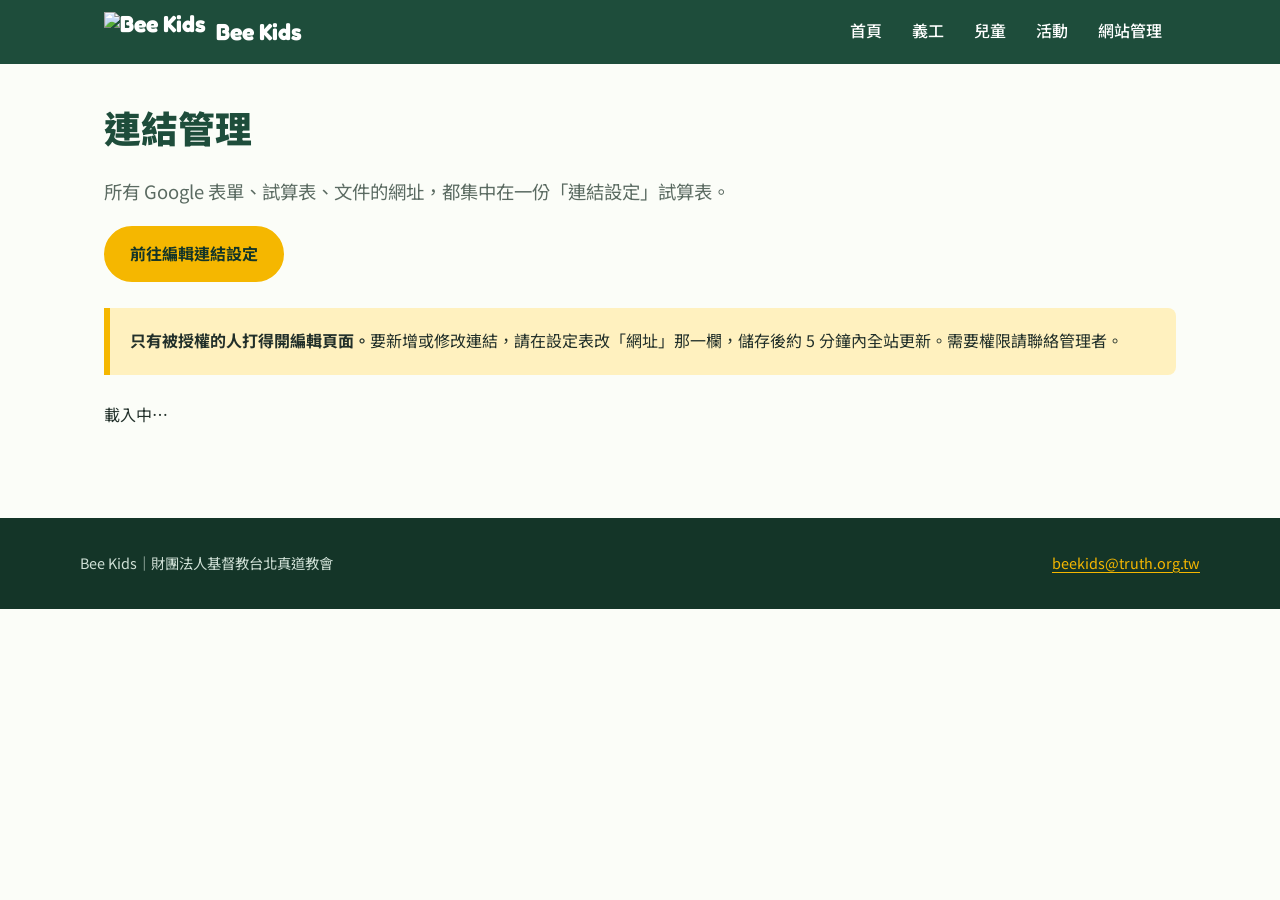
==== links.html @ d647f4fd "Add files via upload" ====
<!doctype html>
<html lang="zh-Hant">
<head>
<meta charset="utf-8">
<meta name="viewport" content="width=device-width, initial-scale=1">
<title>連結管理｜Bee Kids</title>
<link rel="stylesheet" href="../assets/site.css">
<script defer src="../assets/site.js"></script>
</head>
<body>
<main id="main" class="page">
<article class="prose wide">

  <h1>連結管理</h1>
  <p class="lead">所有 Google 表單、試算表、文件的網址，都集中在一份「連結設定」試算表。</p>
  <p><a class="btn solid" data-link-edit href="#" target="_blank" rel="noopener">前往編輯連結設定</a></p>
  <div class="callout">
    <p><strong>只有被授權的人打得開編輯頁面。</strong>要新增或修改連結，請在設定表改「網址」那一欄，儲存後約 5 分鐘內全站更新。需要權限請聯絡管理者。</p>
  </div>

  <div data-link-table>載入中…</div>

</article>
</main>
</body>
</html>
---- assets/site.css ----
@import url("https://fonts.googleapis.com/css2?family=Fredoka:wght@500;700&family=Noto+Sans+TC:wght@400;500;700;900&display=swap");

:root{
  --honey:#F5B700; --honey-soft:#FFF1BF; --garden:#1E4D3B; --garden-deep:#143528; --leaf:#2F6B52;
  --ink:#22302A; --muted:#5B6B62; --paper:#FBFDF8; --mist:#EDF4E8; --line:#D8E3D2;
  --hw:125px; --head:64px;
}
*{box-sizing:border-box}
html{scroll-behavior:smooth;scroll-padding-top:calc(var(--head) + 20px)}
body{margin:0;font:400 1rem/1.85 "Noto Sans TC",system-ui,-apple-system,"Microsoft JhengHei",sans-serif;color:var(--ink);background:var(--paper)}
a{color:var(--leaf);text-underline-offset:3px}
a:focus-visible,button:focus-visible{outline:3px solid var(--honey);outline-offset:2px}
code{background:var(--mist);padding:.1em .4em;border-radius:4px;font-size:.9em}
.skip{position:absolute;left:-999px;top:8px}
.skip:focus{left:8px;background:#fff;padding:8px 12px;z-index:100}

/* ---------- Header ---------- */
.site-header{position:sticky;top:0;z-index:50;background:var(--garden);color:#fff;height:var(--head)}
.bar{max-width:1120px;height:100%;margin:0 auto;padding:0 24px;display:flex;align-items:center;gap:24px}
.brand{display:flex;align-items:center;gap:10px;color:var(--honey);text-decoration:none;font:700 1.45rem/1 Fredoka,sans-serif}
.brand img{height:40px;width:auto}
.site-header nav{margin-left:auto}
.site-header nav ul{list-style:none;margin:0;padding:0}
.site-header nav>ul{display:flex;gap:2px}
.site-header a{color:#fff;text-decoration:none}
.site-header nav>ul>li{position:relative}
.site-header nav>ul>li>a{display:block;padding:21px 14px;font-weight:500;border-bottom:3px solid transparent}
.site-header nav>ul>li:hover>a,.site-header nav>ul>li.on>a,.site-header a[aria-current]{border-bottom-color:var(--honey)}
.sub{display:none;position:absolute;left:0;top:100%;min-width:220px;background:#fff;border:1px solid var(--line);border-top:3px solid var(--honey);box-shadow:0 10px 24px rgba(20,53,40,.18);padding:8px 0}
.has-sub:hover>.sub,.has-sub:focus-within>.sub{display:block}
.sub a{display:block;color:var(--ink);padding:6px 18px;font-size:.95rem}
.sub a:hover{background:var(--honey-soft)}
.sub a[aria-current]{font-weight:700;background:var(--honey-soft)}
.sub .grp>a{font-weight:700;color:var(--garden)}
.sub .grp ul a{padding-left:34px;font-size:.9rem;color:var(--muted)}
.menu-btn{display:none;margin-left:auto;background:none;border:1px solid rgba(255,255,255,.5);color:#fff;border-radius:8px;padding:6px 14px;font:inherit;cursor:pointer}

/* ---------- Hero (home) ---------- */
.hero{background:var(--garden) url("data:image/svg+xml,%3Csvg xmlns='http://www.w3.org/2000/svg' width='56' height='100'%3E%3Cpath d='M28 66L0 50V16L28 0l28 16v34zM28 100V66M28 0v34L0 50v34l28 16 28-16V50z' fill='none' stroke='%23F5B700' stroke-opacity='.2'/%3E%3C/svg%3E");color:#fff}
.hero-in{max-width:1120px;margin:0 auto;padding:96px 24px 88px}
.hero-in{display:grid;grid-template-columns:1.1fr .9fr;gap:48px;align-items:center}
.hero-photo{margin:0}
.hero-photo img{display:block;width:100%;aspect-ratio:4/3;object-fit:cover;border-radius:16px;border:4px solid var(--honey)}
.hero h1{margin:0 0 20px;font:700 clamp(3.2rem,9vw,6rem)/1 Fredoka,sans-serif;color:var(--honey);letter-spacing:.01em}
.hero p{margin:0 0 32px;max-width:26em;font-size:clamp(1.15rem,2.4vw,1.5rem);line-height:1.7}
.btns{display:flex;flex-wrap:wrap;gap:12px}
.btn{display:inline-block;padding:11px 24px;border-radius:999px;font-weight:700;text-decoration:none;border:2px solid var(--honey)}
.btn.solid{background:var(--honey);color:var(--garden-deep)}
.btn.line{color:#fff}
.btn:hover{background:#fff;border-color:#fff;color:var(--garden-deep)}
.btns{display:flex;flex-wrap:wrap;gap:16px}
.btns-br{flex-basis:100%;height:0}

/* ---------- Page layout ---------- */
.page{max-width:1120px;margin:0 auto;padding:40px 24px 88px;display:grid;grid-template-columns:minmax(0,1fr) 220px;gap:48px}
.page.solo{grid-template-columns:minmax(0,1fr)}
.page.no-toc{grid-template-columns:minmax(0,52rem);justify-content:center}
.prose{max-width:46rem}
.home .prose{max-width:52rem}
.crumbs{font-size:.88rem;color:var(--muted);margin-bottom:8px}
.crumbs a{color:var(--muted)}
.crumbs span{margin:0 6px}
h1{font-size:2.3rem;line-height:1.3;font-weight:900;margin:0 0 .6em;color:var(--garden)}
h2{font-size:1.7rem;line-height:1.4;font-weight:900;margin:3.2rem 0 1rem;padding-bottom:.4rem;border-bottom:3px solid var(--honey);color:var(--garden)}
h2:first-child{margin-top:0}
h2 small,h3 small{font-size:.8rem;font-weight:400;color:#777;margin-left:.8em}
h3{font-size:1.25rem;font-weight:700;margin:2.2rem 0 .6rem;color:var(--leaf)}
.lead{font-size:1.15rem;color:var(--muted)}
.prose ul,.prose ol{padding-left:1.4em}
.prose li{margin:.35em 0}
.prose li::marker{color:var(--honey);font-weight:700}
.prose ol>li::marker{color:var(--leaf)}

/* ---------- Components ---------- */
.callout{background:var(--honey-soft);border-left:6px solid var(--honey);padding:14px 20px;margin:1.6rem 0;border-radius:0 8px 8px 0}
.callout p{margin:.3em 0}
.quote{font-size:1.2rem;font-weight:700;color:var(--garden);margin:1rem 0}
.steps{list-style:none;padding:0!important;display:grid;grid-template-columns:repeat(auto-fit,minmax(150px,1fr));gap:12px;counter-reset:s;margin:1rem 0 1.6rem}
.steps li{counter-increment:s;background:var(--mist);border-radius:10px;padding:14px 16px;margin:0;font-weight:500}
.steps li::before{content:counter(s);display:grid;place-items:center;width:28px;height:28px;margin-bottom:6px;border-radius:50%;background:var(--honey);color:var(--garden-deep);font:700 .95rem/1 Fredoka,sans-serif}
.links{list-style:none;padding:0!important;margin:1rem 0}
.links li{margin:0;border-bottom:1px solid var(--line)}
.links a{display:flex;justify-content:space-between;gap:16px;padding:12px 4px;text-decoration:none;font-weight:500}
.links a:hover{background:var(--honey-soft)}
.links small{color:var(--muted);font-weight:400}
.links.row{display:grid;grid-template-columns:repeat(3,1fr);gap:12px}
.links.row li{border:1px solid var(--line);border-radius:10px;background:#fff}
.links.row a{flex-direction:column;justify-content:center;gap:2px;padding:16px 18px;height:100%;border-radius:10px}
.split{display:grid;grid-template-columns:1fr 1fr;gap:20px;align-items:stretch;margin:1.2rem 0}
.split>*{margin:0!important;border-radius:12px}
.split.has-logo{grid-template-columns:.8fr 1.2fr 1.1fr}
.split-logo{display:flex;align-items:center;justify-content:center;padding:8px}
.split-logo img{width:100%;max-width:170px;aspect-ratio:1;object-fit:cover;border-radius:50%;border:3px solid var(--honey);background:#fff}
.split-text p{margin:0}
.split-text{display:flex;align-items:center;justify-content:center;text-align:center;background:var(--honey-soft);padding:28px 20px}
.split .links{border:1px solid var(--line);background:#fff;padding:6px 16px!important;display:flex;flex-direction:column;justify-content:center}
.split .links li:last-child{border-bottom:0}
.core{display:grid;grid-template-columns:auto 1fr;gap:40px;align-items:start;margin-top:1rem}
.core h3{margin-top:0}
.core .honey{margin:1rem 0 0}
.core-role{background:var(--mist);border-radius:12px;padding:24px 28px}
.sheet-wrap{overflow:auto;max-height:78vh;border:1px solid var(--line);border-radius:10px;background:#fff}
.sheet-table{border-collapse:separate;border-spacing:0;min-width:760px;width:100%;font-size:.92rem;line-height:1.5}
.sheet-table th,.sheet-table td{padding:6px 10px;border-bottom:1px solid var(--line);text-align:center;white-space:nowrap}
.sheet-table thead th{position:sticky;top:0;z-index:2;background:var(--garden);color:#fff;font-weight:700}
.sheet-table thead th small{display:block;font-weight:400;font-size:.75rem;color:var(--honey)}
.sheet-table .c1,.sheet-table .c2{position:sticky;z-index:1;background:var(--mist);color:var(--garden);font-weight:700;text-align:left}
.sheet-table .c1{left:0;width:52px;min-width:52px;max-width:52px;padding:6px;white-space:normal;text-align:center}
.sheet-table .c2{left:52px;width:108px;min-width:108px;padding:6px 8px;font-size:.88rem;white-space:normal;border-right:1px solid var(--line)}
.sheet-table thead .c1,.sheet-table thead .c2{z-index:3;background:var(--garden);color:#fff}
.sheet-table tr.sec-start td{border-top:3px solid var(--honey)}
.sheet-table td.none{color:#b5c0b9}
.sheet-table tr.leave td:not(.c1):not(.c2){background:#fafafa}
.sheet-table.one{min-width:0}
.sheet-table.one td:last-child,.sheet-table.one th:last-child{font-size:1.05rem;font-weight:500}
.sheet-note{font-size:.85rem;color:var(--muted);margin:.6rem 0}
.sheet-bar{display:flex;flex-wrap:wrap;gap:12px 20px;align-items:center;margin:1rem 0}
.seg{display:inline-flex;border:2px solid var(--garden);border-radius:999px;overflow:hidden}
.seg button{border:0;background:#fff;color:var(--garden);font:inherit;font-weight:700;padding:6px 18px;cursor:pointer}
.seg button[aria-pressed="true"]{background:var(--garden);color:#fff}
.pick{display:inline-flex;align-items:center;gap:6px}
.pick[hidden]{display:none}
.pick button{width:36px;height:36px;border:1px solid var(--line);border-radius:50%;background:#fff;color:var(--garden);font-size:1.2rem;line-height:1;cursor:pointer}
.pick button:hover{background:var(--honey-soft);border-color:var(--honey)}
.pick select{height:36px;border:1px solid var(--line);border-radius:8px;padding:0 10px;font:inherit;background:#fff;color:var(--ink)}
.cards{display:grid;grid-template-columns:repeat(auto-fill,minmax(220px,1fr));gap:14px;margin:1.4rem 0}
.card{display:block;padding:16px 20px;border:1px solid var(--line);border-radius:10px;background:#fff;color:var(--ink);text-decoration:none}
.card:hover{border-color:var(--honey);background:var(--honey-soft)}
.card b{display:block;color:var(--garden);font-size:1.1rem}
.card small{color:var(--muted)}
.facts{display:grid;grid-template-columns:max-content 1fr;gap:6px 24px;margin:1rem 0}
.facts dt{font-weight:700;color:var(--garden)}
.facts dd{margin:0}
.wk-date{font-size:1.25rem;margin:.2rem 0 .9rem}
.wk-date small{margin-left:.7em;font-size:.85rem;color:var(--muted)}
.blocks{display:grid;grid-template-columns:repeat(auto-fit,minmax(250px,1fr));gap:16px;align-items:start}
.bcol{display:grid;gap:16px;align-content:start}
.prose.wide{max-width:none}
.blk{border:1px solid var(--line);border-radius:10px;overflow:hidden;background:#fff}
.blk h3{margin:0;padding:8px 14px;background:var(--garden);color:#fff;font-size:1.05rem;border-bottom:3px solid var(--honey)}
.blk table{width:100%;border-collapse:collapse}
.blk th,.blk td{padding:8px 12px;border-bottom:1px solid var(--line);text-align:left;vertical-align:top}
.blk tr:last-child th,.blk tr:last-child td{border-bottom:0}
.blk th{width:40%;background:var(--mist);color:var(--garden);font-weight:700;font-size:.92rem}
.blk td.none{color:#b5c0b9}
.nm{white-space:nowrap}
.sheet-table thead th{vertical-align:top}
.sheet-table .c12{position:sticky;left:0;z-index:1;background:var(--mist);color:var(--garden);font-weight:700;text-align:center;vertical-align:middle;border-right:1px solid var(--line)}
.sheet-table td.stack{vertical-align:top}


/* ---------- 6B honeycomb ---------- */
.honey{--g:6px;display:grid;grid-template-columns:repeat(3,var(--hw));gap:var(--g);width:max-content;margin:2rem auto 3rem;padding-right:calc(var(--hw)/2)}
.hex{width:var(--hw);height:calc(var(--hw)*1.1547);clip-path:polygon(50% 0,100% 25%,100% 75%,50% 100%,0 75%,0 25%);display:flex;flex-direction:column;align-items:center;justify-content:center;text-align:center;padding:0 12px;background:var(--honey);color:var(--garden-deep)}
.hex:nth-child(even){background:var(--garden);color:#fff}
.hex:nth-child(n+4){margin-top:calc(var(--hw)*-.2887);transform:translateX(calc(var(--hw)/2 + var(--g)/2))}
.hex b{font-size:.9rem;font-weight:900;line-height:1.3}
.hex span{font:500 .68rem/1.3 Fredoka,sans-serif;margin-top:4px}

/* ---------- TOC ---------- */
.toc{position:sticky;top:calc(var(--head) + 24px);align-self:start;font-size:.9rem;border-left:2px solid var(--line);padding-left:16px}
.toc b{display:block;margin-bottom:6px;color:var(--garden)}
.toc a{display:block;padding:3px 0;color:var(--muted);text-decoration:none}
.toc a.h3{padding-left:14px;font-size:.85rem}
.toc a.on{color:var(--garden);font-weight:700}

/* ---------- Footer ---------- */
.site-footer{background:var(--garden-deep);color:#cfe0d6;padding:32px 24px;font-size:.9rem}
.site-footer div{max-width:1120px;margin:0 auto;display:flex;flex-wrap:wrap;justify-content:space-between;gap:8px 24px}
.site-footer a{color:var(--honey)}

/* ---------- Responsive ---------- */
@media (max-width:1000px){
  .page{grid-template-columns:minmax(0,1fr)}
  .toc{display:none}
}
@media (max-width:900px){
  .core{grid-template-columns:1fr}
  .split.has-logo{grid-template-columns:1fr 1fr}
  .split-logo{grid-column:1/-1}
  .menu-btn{display:block}
  .site-header nav{display:none;position:absolute;left:0;right:0;top:var(--head);margin:0;background:var(--garden);max-height:calc(100vh - var(--head));overflow:auto;padding:8px 24px 20px}
  .site-header nav.open{display:block}
  .site-header nav>ul{flex-direction:column}
  .site-header nav>ul>li>a{padding:10px 0}
  .sub{display:block;position:static;background:none;border:0;box-shadow:none;min-width:0;padding:0 0 4px 14px}
  .sub a,.sub .grp>a{color:#dbe9e0;padding:4px 0}
  .sub .grp ul a{padding-left:14px;color:#b9cfc2}
  .sub a:hover,.sub a[aria-current]{background:none;color:#fff}
}
@media (max-width:760px){
  h1{font-size:1.9rem}
  .hero-in{padding:64px 24px 56px;grid-template-columns:1fr;gap:32px}  .honey{grid-template-columns:1fr;width:auto;padding:0;gap:10px}
  .hex{width:auto;height:auto;clip-path:none;border-radius:10px;padding:14px 18px;align-items:flex-start;text-align:left}
  .hex:nth-child(n+4){margin-top:0;transform:none}
  .split,.split.has-logo{grid-template-columns:1fr}
  .links.row{grid-template-columns:1fr}
}
@media (prefers-reduced-motion:reduce){html{scroll-behavior:auto}}
.side{display:grid;grid-template-columns:1.4fr minmax(260px,.8fr);gap:28px;align-items:start}
.side-text{order:2;position:sticky;top:calc(var(--head) + 20px)}
.side-text>p:first-child{margin-top:0}
.side .form-embed{margin:0}
@media (max-width:900px){
  .side{grid-template-columns:1fr}
  .side-text{order:0;position:static}
}
.form-embed{border:1px solid var(--line);border-radius:10px;overflow:hidden;background:#fff;margin:1rem 0}
.form-embed iframe{display:block;width:80%;height:500px;border:0}
.side-text>ul:first-child{margin-top:0}
.form-embed.short iframe{height:500px}

/* ---------- 義工成員 ---------- */
.mgrp h3{margin:1.6rem 0 .4rem}
.chips{list-style:none;padding:0!important;margin:.4rem 0 0;display:flex;flex-wrap:wrap;gap:8px}
.chips li{margin:0;padding:4px 14px;background:var(--mist);border:1px solid var(--line);border-radius:999px;font-weight:500}
.chips small{margin-left:.5em;color:var(--muted);font-size:.78rem;font-weight:400}
.bd-now{background:var(--honey-soft);border:2px solid var(--honey);border-radius:12px;padding:16px 20px;margin:1rem 0 1.6rem}
.bd-now b{font-size:1.1rem;color:var(--garden)}
.bd-now p{margin:.4rem 0 0}
.bd-now ul{list-style:none;padding:0!important;margin:.5rem 0 0;display:flex;flex-wrap:wrap;gap:6px 22px}
.bd-now li{margin:0}
.bd-now li span{font-weight:700;color:var(--garden);margin-right:.5em;font-variant-numeric:tabular-nums}
.bd-now li.today{font-weight:700}
.bd-now li.today::after{content:"今天生日";margin-left:.6em;padding:1px 8px;border-radius:999px;background:var(--honey);color:var(--garden-deep);font-size:.75rem}
.bd-grid{display:grid;grid-template-columns:repeat(auto-fill,minmax(200px,1fr));gap:14px}
.bd-m{border:1px solid var(--line);border-radius:10px;background:#fff;padding:12px 16px}
.bd-m.now{border:2px solid var(--honey);background:var(--honey-soft)}
.bd-m h3{margin:0 0 .4rem;font-size:1.05rem}
.bd-m ul{list-style:none;padding:0!important;margin:0}
.bd-m li{margin:.15em 0;display:flex;gap:.8em}
.bd-m li span{color:var(--muted);min-width:3em;font-variant-numeric:tabular-nums}
.bd-m li.today{font-weight:700;color:var(--garden)}
.bd-m .none{margin:0;color:#b5c0b9}
.m-total{margin-left:.8em;font-size:.8rem;font-weight:400;color:var(--muted)}

/* ---------- 年度行事曆 ---------- */
.lead small{margin-left:1em;font-size:.85rem}
.cal-next{display:flex;flex-wrap:wrap;align-items:baseline;gap:6px 14px;background:var(--honey-soft);border:2px solid var(--honey);border-radius:12px;padding:14px 20px;margin:1.2rem 0}
.cal-next span{font-size:.85rem;font-weight:700;color:var(--garden-deep);background:var(--honey);border-radius:999px;padding:1px 10px}
.cal-next b{font-size:1.2rem;color:var(--garden)}
.cal-next b small{margin-left:.3em;font-size:.8rem;font-weight:400;color:var(--muted)}
.cal-next>small{color:var(--muted)}
.cal-grid{display:grid;grid-template-columns:repeat(auto-fill,minmax(280px,1fr));gap:14px}
.cal-m{border:1px solid var(--line);border-radius:10px;background:#fff;overflow:hidden}
.cal-m h3{margin:0;padding:8px 16px;background:var(--honey);color:var(--garden-deep);font-size:1rem}
.cal-m.now{border:2px solid var(--garden)}
.cal-m.now h3{background:var(--garden);color:#fff}
.cal-m ul{list-style:none;padding:8px 16px 12px!important;margin:0;min-height:3.4rem}
.cal-m li{margin:.25em 0}
.cal-m .none{margin:0;padding:8px 16px 12px;color:#b5c0b9}
.ev{display:flex;gap:.8em;align-items:baseline}
.ev::before{content:"";flex:none;width:9px;height:9px;border-radius:50%;background:var(--c);transform:translateY(-1px)}
.ev.meeting{--c:var(--garden)}
.ev.bee{--c:var(--honey)}
.ev.camp{--c:#5FA37B}
.ev.other{--c:#9AA79F}
.ev .d{min-width:4.8em;color:var(--muted);font-variant-numeric:tabular-nums}
.ev .d small{margin-left:.35em;font-size:.8rem}
.ev .t{font-weight:500}
.ev.past{opacity:.5}
.cal-legend{list-style:none;padding:0!important;display:flex;flex-wrap:wrap;gap:6px 20px;margin:1rem 0;font-size:.88rem;color:var(--muted)}
.cal-legend li{margin:0;gap:.5em;align-items:center}
.cal-sub{display:flex;flex-wrap:wrap;gap:12px 24px;align-items:center;justify-content:space-between;background:var(--mist);border-radius:12px;padding:18px 22px;margin:1.6rem 0 1rem}
.cal-sub p{margin:.2rem 0 0;color:var(--muted);font-size:.92rem}
.cal-sub .btn.line{color:var(--garden);border-color:var(--garden)}

/* ---------- 載入狀態標示 ---------- */
.load-badge{position:fixed;right:16px;bottom:16px;z-index:60;display:flex;align-items:center;gap:8px;padding:8px 16px;border-radius:999px;background:var(--garden);color:#fff;font-size:.9rem;font-weight:500;box-shadow:0 6px 18px rgba(20,53,40,.25);transition:opacity .4s}
.load-badge[hidden]{display:none}
.load-badge.ok{background:var(--leaf)}
.load-badge.fail{background:#8C3B2A}
.load-badge.out{opacity:0;pointer-events:none}
.load-badge .spin{width:14px;height:14px;border:2px solid rgba(255,255,255,.35);border-top-color:var(--honey);border-radius:50%;animation:spin .8s linear infinite}
@keyframes spin{to{transform:rotate(360deg)}}
@media (prefers-reduced-motion:reduce){.load-badge .spin{animation-duration:2.4s}}

/* ---------- 手機版調整 ---------- */
.time{white-space:nowrap}

@media (max-width:900px){
  .has-sub>.sub,.has-sub:hover>.sub,.has-sub:focus-within>.sub{display:none}
  .site-header nav>ul>li>a{padding:12px 0}}

@media (max-width:760px){
  h2{margin:4.4rem 0 .3rem}
  h2 + *{margin-top:.3rem!important}
  h1+h2{margin-top:2rem}
  .time{font-size:.9em}
  .facts{grid-template-columns:5.5em 1fr;gap:6px 10px;font-size:.95rem}
  .links.row{grid-template-columns:1fr 1fr;gap:8px}
  .links.row li:first-child{grid-column:1/-1}
  .links.row a{padding:10px 12px;font-size:.95rem}
  .links.row small{font-size:.75rem}
  .home .cards{grid-template-columns:repeat(3,1fr);gap:8px}
  .home .card{padding:12px 6px;text-align:center}
  .home .card b{font-size:.95rem}
  .site-footer div{flex-direction:column;align-items:center;text-align:center;gap:4px}}

@media (max-width: 760px) {
  .hero {min-height: calc(100vh - var(--head));min-height: calc(100svh - var(--head));display: grid;align-content: center;}}
  .hero-in {width: 100%;}

/* ---------- 手機版：六宮格維持六邊形 ---------- */
@media (max-width:760px){
  :root{--hw:calc((100vw - 60px) / 3.5)}
  .honey{grid-template-columns:repeat(3,var(--hw));width:max-content;margin:1.5rem auto 2rem;padding:0 calc(var(--hw)/2) 0 0;gap:var(--g)}
  .hex{width:var(--hw);height:calc(var(--hw)*1.1547);clip-path:polygon(50% 0,100% 25%,100% 75%,50% 100%,0 75%,0 25%);border-radius:0;padding:0 6px;align-items:center;text-align:center}
  .hex:nth-child(n+4){margin-top:calc(var(--hw)*-.2887);transform:translateX(calc(var(--hw)/2 + var(--g)/2))}
  .hex b{font-size:.8rem}
  .hex span{font-size:.6rem;margin-top:2px}}


/* ==========================================================
   【活動紀錄相簿卡片】
   功能：依年份分組的卡片格、封面、日期、標題、標籤、查看按鈕
   頁面：活動紀錄 finished.html（albums.js 產生）
   ========================================================== */
   .al-grid{display:grid;grid-template-columns:repeat(auto-fill,minmax(250px,1fr));gap:18px}
   .al-card{display:flex;flex-direction:column;background:#fff;border:1px solid var(--line);border-radius:14px;overflow:hidden;box-shadow:0 3px 12px rgba(20,53,40,.07)}
   .al-cover{position:relative;display:block;aspect-ratio:1/1;background:linear-gradient(135deg,var(--honey-soft),#fff);overflow:hidden}
   .al-cover img{position:absolute;inset:0;width:100%;height:100%;object-fit:cover;transition:transform .3s}
   a.al-cover:hover img{transform:scale(1.04)}
   .al-ph{position:absolute;inset:0;display:grid;place-items:center;font:700 1.6rem Fredoka,sans-serif;color:var(--honey)}
   .al-body{display:flex;flex-direction:column;align-items:flex-start;gap:.35rem;padding:14px 18px 18px;flex:1}
   .al-date{margin:0;font-size:.85rem;color:var(--muted);font-variant-numeric:tabular-nums}
   .al-body h3{margin:0;font-size:1.1rem;line-height:1.4;color:var(--garden)}
   .al-note{margin:0;font-size:.9rem;color:var(--muted)}
   .al-body .btn{margin-top:auto;padding:7px 18px;font-size:.92rem}
   .al-body .btn:hover{background:var(--garden);border-color:var(--garden);color:#fff}
   .al-soon{margin-top:auto;font-size:.88rem;color:var(--muted)}
   .al-year{margin-top:3.5rem}

/* ==========================================================
   【活動紀錄：標籤篩選】
   功能：上方篩選按鈕與卡片上的 #標籤；.al-card[hidden] 用來隱藏被篩掉的卡片
   頁面：活動紀錄 finished.html（albums.js 產生）
   ========================================================== */
   .al-filter{display:flex;flex-wrap:wrap;gap:8px;margin:1.2rem 0 .6rem}
   .al-filter button{padding:5px 14px;border:1px solid var(--line);border-radius:999px;background:#fff;color:var(--garden);font:inherit;font-size:.92rem;font-weight:500;cursor:pointer}
   .al-filter button small{margin-left:.45em;color:var(--muted);font-size:.8em}
   .al-filter button:hover{border-color:var(--honey);background:var(--honey-soft)}
   .al-filter button[aria-pressed="true"]{background:var(--garden);border-color:var(--garden);color:#fff}
   .al-filter button[aria-pressed="true"] small{color:#cfe0d6}
   .al-tags{display:flex;flex-wrap:wrap;gap:2px 10px;margin:0;padding:0!important;list-style:none}
   .al-tags li{margin:0}
   .al-tag{padding:0;border:0;background:none;color:var(--leaf);font:inherit;font-size:.82rem;cursor:pointer}
   .al-tag:hover{text-decoration:underline}
   .al-card[hidden],.al-year[hidden]{display:none}

/* ==========================================================
   【活動紀錄手機版（600px 以下）】
   功能：卡片改兩張並排、字體與內距縮小
   頁面：活動紀錄 finished.html
   ========================================================== */
   @media (max-width:600px){
     .al-grid{grid-template-columns:repeat(2,1fr);gap:10px}
     .al-card{border-radius:10px}
     .al-body{padding:10px 10px 12px;gap:.25rem}
     .al-date{font-size:.75rem}
     .al-body h3{font-size:.95rem;line-height:1.3}
     .al-note{font-size:.8rem}
     .al-tag{font-size:.75rem}
     .al-body .btn{padding:5px 12px;font-size:.82rem}
     .al-soon{font-size:.78rem} }

/* ==========================================================
   【回到最上面按鈕】
   功能：右下角圓形按鈕，捲動超過 400px 才顯示（.show 由頁面內的 script 切換）
   頁面：ongoing.html、finished.html
   ========================================================== */
   .to-top{position:fixed;right:18px;bottom:18px;z-index:20;width:46px;height:46px;border:0;border-radius:50%;background:var(--honey);color:#3b2a10;font-size:1.3rem;font-weight:700;cursor:pointer;box-shadow:0 3px 10px rgba(0,0,0,.2);opacity:0;visibility:hidden;transform:translateY(8px);transition:opacity .25s,transform .25s,visibility .25s}
   .to-top.show{opacity:1;visibility:visible;transform:none}
   .to-top:hover{background:var(--garden);color:#fff}


/* ---------- 連結管理 ---------- */
.lk-wrap{overflow:auto;border:1px solid var(--line);border-radius:10px;background:#fff;margin:.6rem 0 1.4rem}
.lk-table{width:100%;border-collapse:collapse;font-size:.92rem}
.lk-table th,.lk-table td{padding:8px 14px;text-align:left;border-bottom:1px solid var(--line)}
.lk-table th{background:var(--mist);color:var(--garden)}
.lk-table tr:last-child td{border-bottom:0}
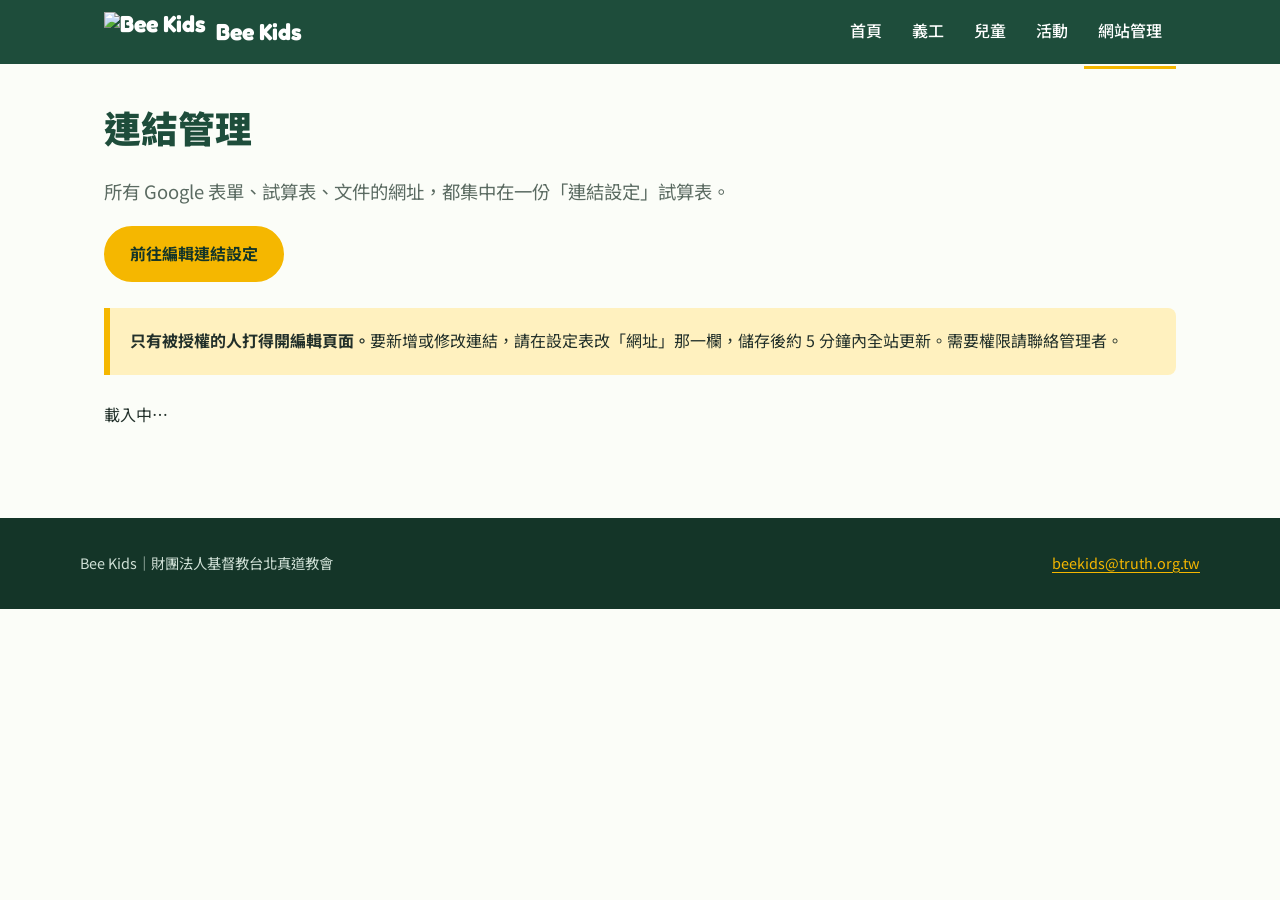
==== commit 5b6da49b: "Update links.html" ====
--- a/links.html
+++ b/links.html
@@ -4,8 +4,8 @@
 <meta charset="utf-8">
 <meta name="viewport" content="width=device-width, initial-scale=1">
 <title>連結管理｜Bee Kids</title>
-<link rel="stylesheet" href="../assets/site.css">
-<script defer src="../assets/site.js"></script>
+<link rel="stylesheet" href="assets/site.css">
+<script defer src="assets/site.js"></script>
 </head>
 <body>
 <main id="main" class="page">
